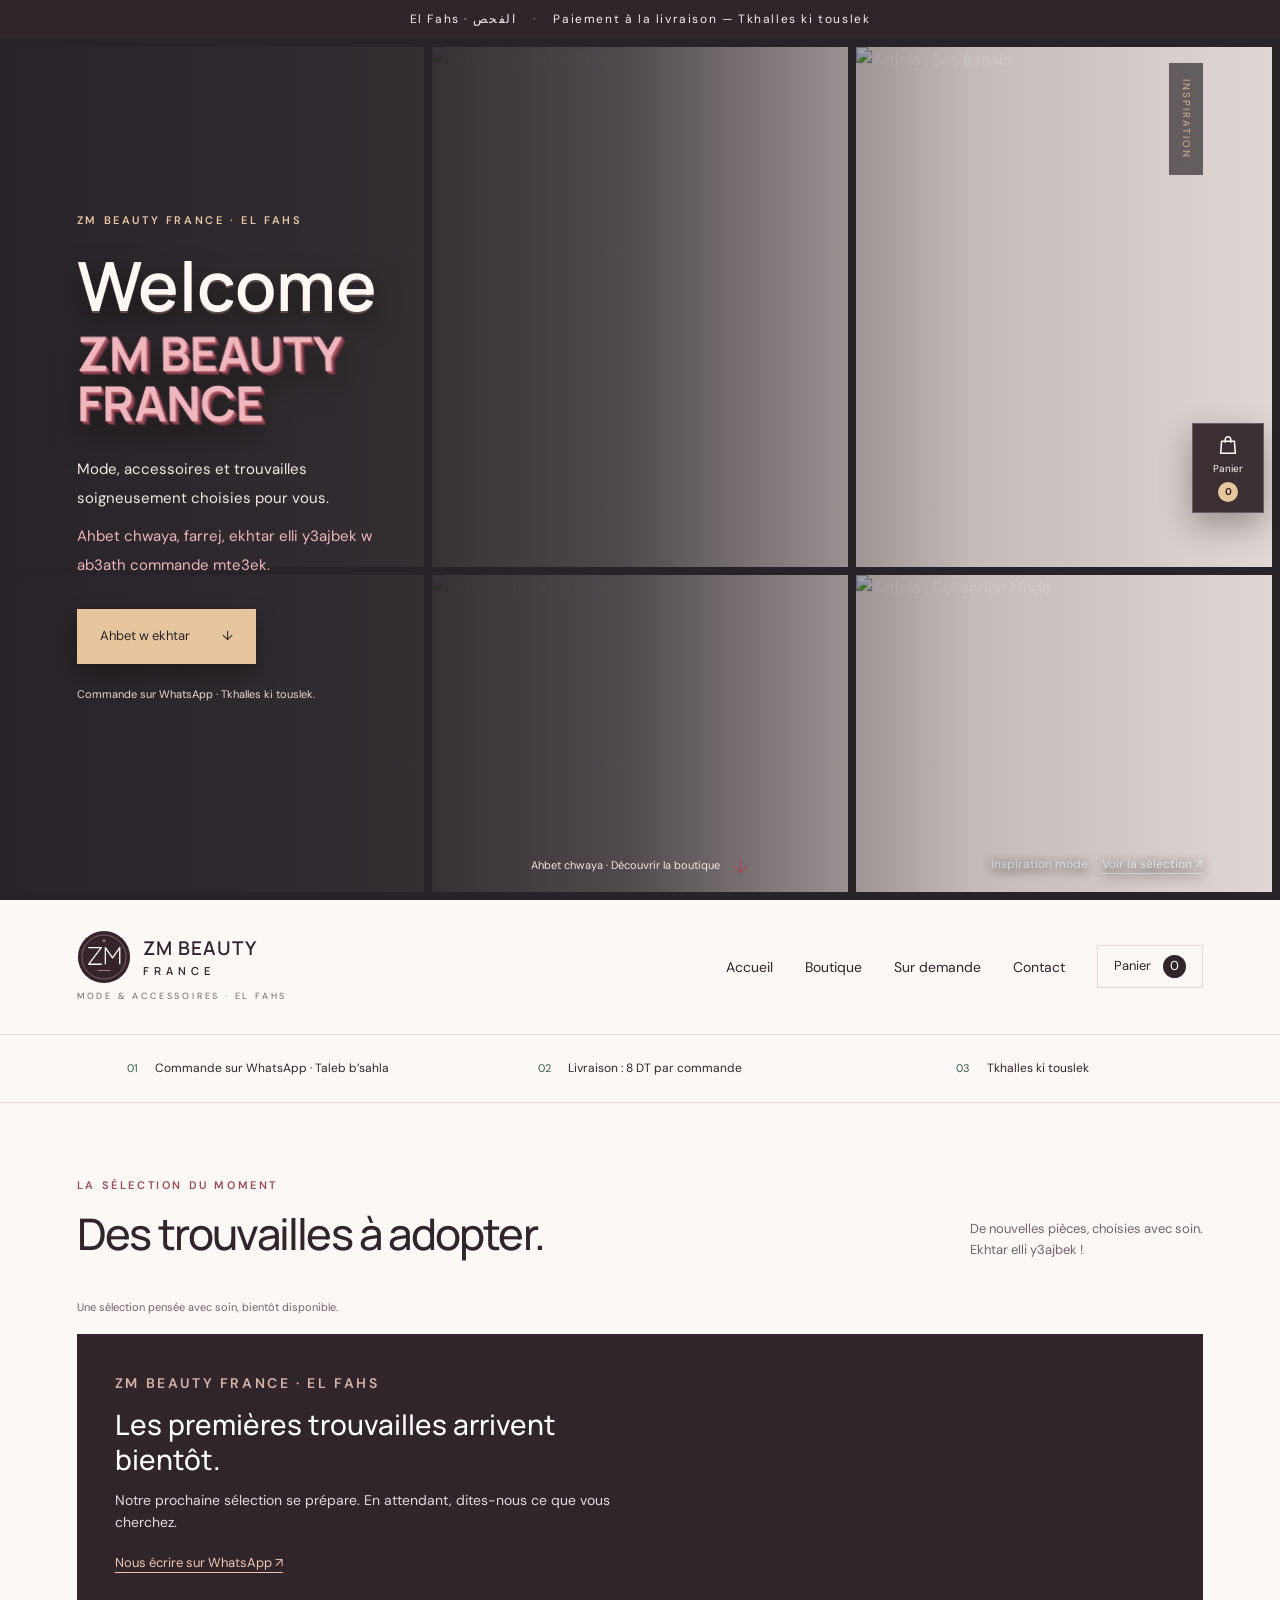
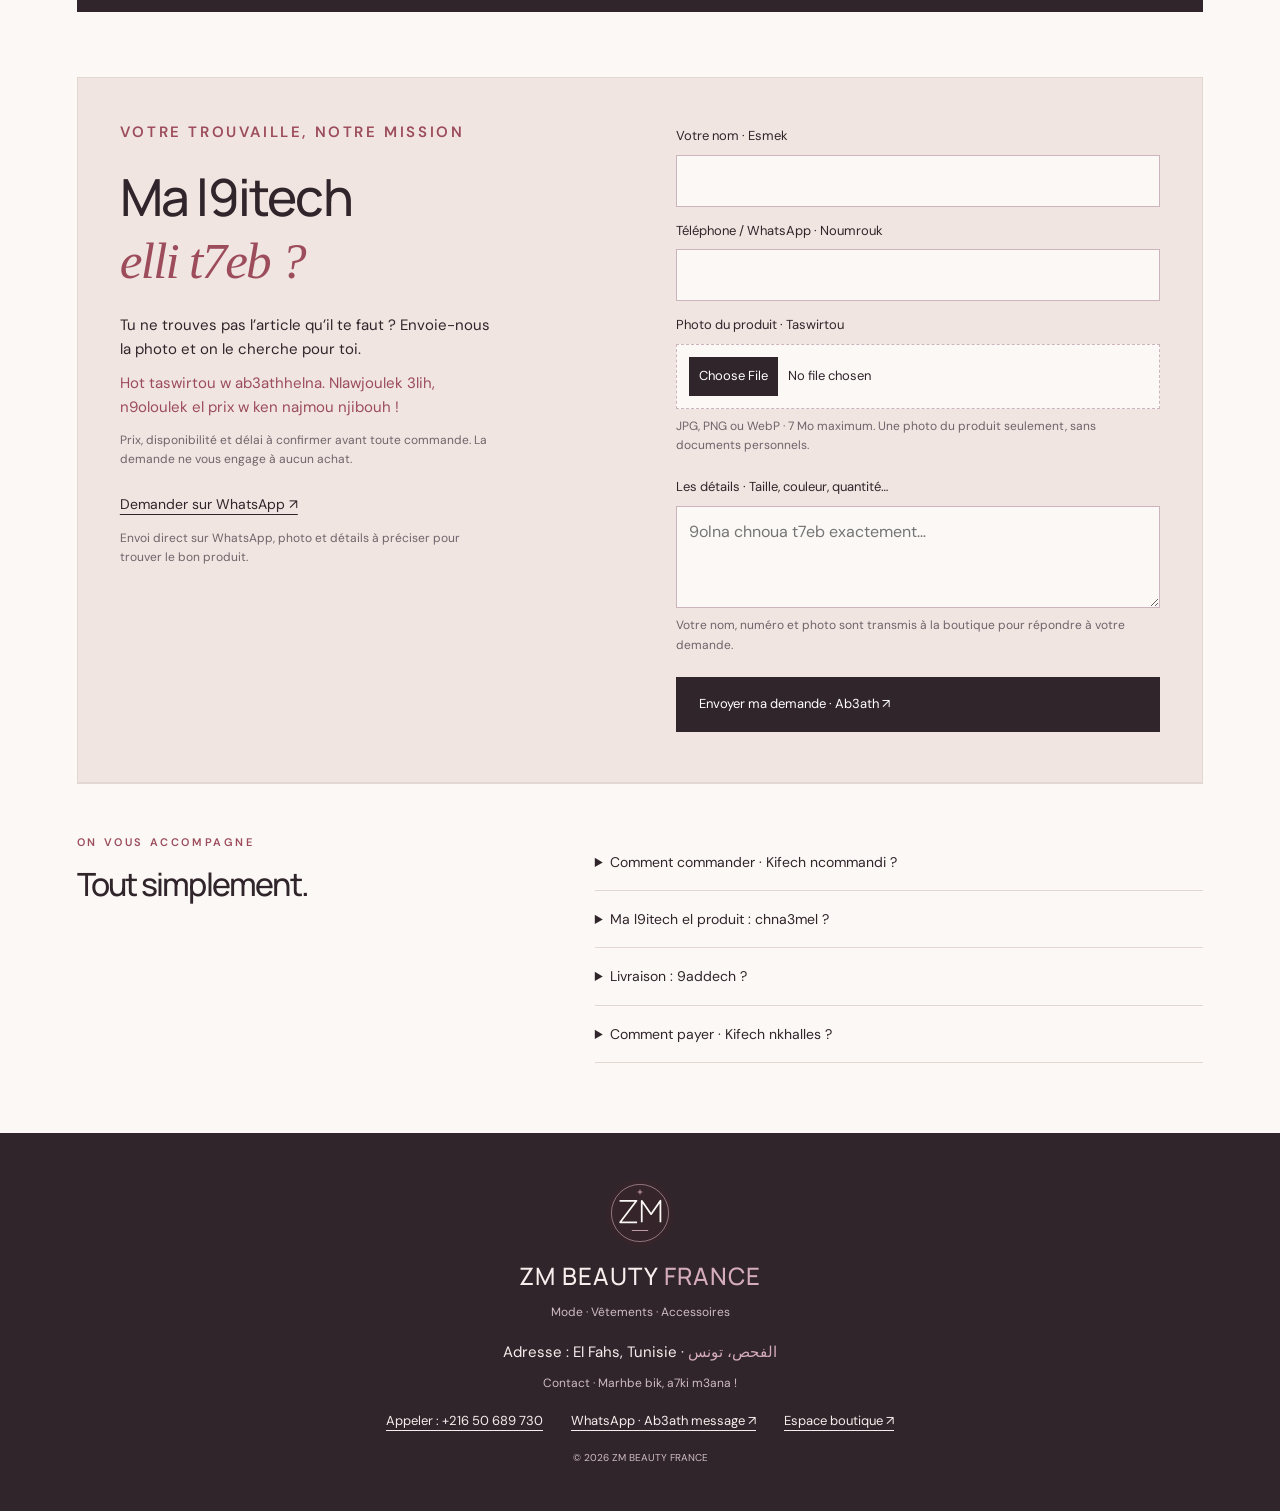
==== index.html @ 92dcee41 "Rename INDEX.HTML to index.html" ====
<!DOCTYPE html>
<html lang="fr">
<head>
    <meta charset="UTF-8">
    <meta name="viewport" content="width=device-width, initial-scale=1.0">
    <title>ZM BEAUTY FRANCE</title>
    <meta name="description" content="ZM BEAUTY FRANCE à El Fahs : une sélection de trouvailles mode et accessoires, commandes sur WhatsApp et paiement à la livraison.">
    <link rel="icon" href="logo.svg" type="image/svg+xml">
    <link rel="stylesheet" href="style.css">
</head>
<body>
    <a class="skip-link" href="#produits">Aller à la boutique</a>
    <div class="announcement">El Fahs · الفحص <span>·</span> Paiement à la livraison — Tkhalles ki touslek</div>

    <section class="hero" id="accueil">
        <div>
            <p class="eyebrow">ZM BEAUTY FRANCE · EL FAHS</p>
            <h1 class="welcome-title"><span class="welcome-greeting">Welcome</span><span class="welcome-brand">ZM BEAUTY<br>FRANCE</span></h1>
            <p class="description">
                Mode, accessoires et trouvailles soigneusement choisies pour vous.
                <span class="darja-line">Ahbet chwaya, farrej, ekhtar elli y3ajbek w ab3ath commande mte3ek.</span>
            </p>
            <a href="#produits" class="shop-button">Ahbet w ekhtar <span aria-hidden="true">↓</span></a>
            <p class="hero-note">Commande sur WhatsApp · Tkhalles ki touslek.</p>
        </div>
        <div class="hero-visual">
            <div class="hero-film" id="heroFilm" role="img" aria-label="Montage animé d’inspiration ZM BEAUTY FRANCE"></div>
            <div class="image-caption"><span id="hero-image-caption">Inspiration mode.</span><a href="#produits">Voir la sélection ↗</a></div>
            <span class="visual-label" id="hero-film-label" aria-hidden="true">INSPIRATION</span>
        </div>
        <a class="scroll-cue" href="#site-menu"><span>Ahbet chwaya · Découvrir la boutique</span><span aria-hidden="true">↓</span></a>
    </section>

    <header class="header scroll-reveal" id="site-menu">
        <a href="#accueil" class="logo" aria-label="ZM BEAUTY FRANCE — accueil"><img src="logo.svg" alt="" width="54" height="54"><span class="brand-name">ZM BEAUTY <span class="brand-country">FRANCE</span></span></a>
        <p class="subtitle">MODE & ACCESSOIRES · EL FAHS</p>

        <nav aria-label="Navigation principale">
            <a href="#accueil">Accueil</a>
            <a href="#produits">Boutique</a>
            <a href="#sur-demande">Sur demande</a>
            <a href="#contact">Contact</a>
            <button id="cart-button" type="button">Panier <span id="cart-count">0</span></button>
        </nav>
    </header>

    <div class="service-strip scroll-reveal" aria-label="Informations de commande">
        <p><span>01</span> Commande sur WhatsApp · Taleb b’sahla</p>
        <p><span>02</span> Livraison : 8 DT par commande</p>
        <p><span>03</span> Tkhalles ki touslek</p>
    </div>

    <main id="produits">
        <div class="section-heading scroll-reveal">
            <div><p class="eyebrow">LA SÉLECTION DU MOMENT</p><h2>Des trouvailles à adopter.</h2></div>
            <p>De nouvelles pièces, choisies avec soin.<br>Ekhtar elli y3ajbek !</p>
        </div>

        <div class="catalog-toolbar scroll-reveal"><div class="search-box">
            <label for="search" class="sr-only">Rechercher un produit</label>
            <input id="search" type="search"
                   placeholder="Rechercher · Chnoua tlawej ?">
        </div><div class="sort-box"><label for="sort">Trier par</label><select id="sort"><option value="selection">Notre sélection</option><option value="price-asc">Prix croissant</option><option value="price-desc">Prix décroissant</option><option value="name">Nom du produit</option></select></div></div>

        <div class="filters scroll-reveal">
            <button class="filter active" data-category="Tous" aria-pressed="true">Tout</button>
        </div>
        <p id="product-count" class="product-count scroll-reveal" aria-live="polite"></p>

        <div id="product-list" class="products scroll-reveal"></div>
        <noscript><p>Activez JavaScript pour afficher les produits et préparer votre commande. Vous pouvez aussi nous contacter sur WhatsApp au +216 50 689 730.</p></noscript>

        <section class="custom-request scroll-reveal" id="sur-demande" aria-labelledby="request-title">
            <div class="request-intro">
                <p class="eyebrow">VOTRE TROUVAILLE, NOTRE MISSION</p>
                <h2 id="request-title">Ma l9itech<br><span>elli t7eb ?</span></h2>
                <p>Tu ne trouves pas l’article qu’il te faut ? Envoie-nous la photo et on le cherche pour toi.</p>
                <p class="darja-line">Hot taswirtou w ab3athhelna. Nlawjoulek 3lih, n9oloulek el prix w ken najmou njibouh !</p>
                <p class="request-note">Prix, disponibilité et délai à confirmer avant toute commande. La demande ne vous engage à aucun achat.</p>
                <a href="https://wa.me/21650689730?text=Aslema%20ZM%20BEAUTY%20FRANCE%2C%20nheb%20n7ajbek%20%C3%A9l%C3%A0%20mta3%20article%20moujoud%20m%C3%A9ch%20l9it%20fi%20site.%20H%C3%A9na%20el%20taswira%20w%20les%20d%C3%A9tails%20mta3ha." target="_blank" rel="noopener noreferrer">Demander sur WhatsApp ↗</a>
                <p class="request-note">Envoi direct sur WhatsApp, photo et détails à préciser pour trouver le bon produit.</p>
            </div>
            <form id="request-form" name="demande-produit" method="POST" action="/merci" enctype="multipart/form-data" data-netlify="true" netlify-honeypot="bot-field">
                <input type="hidden" name="form-name" value="demande-produit">
                <p hidden><label>Ne pas remplir <input name="bot-field" tabindex="-1" autocomplete="off"></label></p>
                <label for="request-name">Votre nom · Esmek</label>
                <input id="request-name" name="customer-name" autocomplete="name" maxlength="100" required>
                <label for="request-phone">Téléphone / WhatsApp · Noumrouk</label>
                <input id="request-phone" name="phone" type="tel" autocomplete="tel" maxlength="30" required>
                <label for="request-photo" class="photo-label">Photo du produit · Taswirtou</label>
                <input id="request-photo" name="product-photo" type="file" accept="image/jpeg,image/png,image/webp" aria-describedby="photo-help photo-status" required>
                <p id="photo-help" class="request-note">JPG, PNG ou WebP · 7 Mo maximum. Une photo du produit seulement, sans documents personnels.</p>
                <img id="photo-preview" class="photo-preview" alt="Aperçu de la photo du produit choisi" hidden>
                <p id="photo-status" class="request-note" role="status"></p>
                <label for="request-details">Les détails · Taille, couleur, quantité…</label>
                <textarea id="request-details" name="details" rows="3" maxlength="1000" placeholder="9olna chnoua t7eb exactement…"></textarea>
                <p class="request-note">Votre nom, numéro et photo sont transmis à la boutique pour répondre à votre demande.</p>
                <button id="request-submit" type="submit" class="shop-button">Envoyer ma demande · Ab3ath ↗</button>
                <p id="request-status" role="status" aria-live="polite"></p>
                <noscript><p class="request-note">Sans JavaScript, choisissez une image de moins de 7 Mo. Vous arrivez sur la page de confirmation après l’envoi.</p></noscript>
            </form>
        </section>

        <div class="checkout-layout scroll-reveal" hidden>
        <section class="cart-section" id="panier">
            <p class="eyebrow">VOTRE SÉLECTION</p>
            <h2>Le panier.</h2>
            <div id="cart-items"></div>
            <div class="totals"><p>Sous-total <span id="cart-subtotal">0,00 DT</span></p><p>Livraison <span id="cart-shipping">0,00 DT</span></p><h3>Total à payer <span id="cart-total">0,00 DT</span></h3></div>
            <button id="checkout-button" class="shop-button">
                Préparer ma commande · Ncommandi ↗
            </button>
            <p class="delivery-note">Paiement à la livraison · Commande confirmée avec la boutique sur WhatsApp.</p>
        </section>

        <section class="order-section" id="commande" hidden>
            <h2>Finaliser votre commande</h2>
            <form id="order-form">
                <label>Nom complet
                    <input name="name" autocomplete="name" maxlength="100" required>
                </label>

                <label>Téléphone
                    <input name="phone" type="tel" autocomplete="tel" maxlength="30" required>
                </label>

                <label>Adresse de livraison
                    <textarea name="address" autocomplete="street-address" maxlength="500" rows="3" required></textarea>
                </label>

                <label>Ville et code postal
                    <input name="city" autocomplete="address-level2" maxlength="100" required>
                </label>

                <button type="submit" class="shop-button">
                    Continuer sur WhatsApp ↗
                </button>
            </form>
            <p class="delivery-note">Vos coordonnées servent à préparer le message. Envoyez-le dans WhatsApp pour transmettre votre demande et confirmer la disponibilité.</p>
            <p id="order-message" role="status"></p>
        </section>
        </div>
        <section class="faq scroll-reveal" aria-labelledby="faq-title"><div><p class="eyebrow">ON VOUS ACCOMPAGNE</p><h2 id="faq-title">Tout simplement.</h2></div><div class="faq-list"><details><summary>Comment commander · Kifech ncommandi ?</summary><p>Ajoutez vos articles au panier, renseignez vos coordonnées puis continuez sur WhatsApp. Ab3ath el message bech n2akdoulek el disponibilité w el commande.</p></details><details><summary>Ma l9itech el produit : chna3mel ?</summary><p>Dans « Sur demande », envoyez une photo et votre numéro. Nlawjoulek 3lih w nraj3oulek bel prix w el disponibilité. Aucun achat n’est confirmé sans votre accord.</p></details><details><summary>Livraison : 9addech ?</summary><p>La livraison coûte 8 DT par commande. Ce montant apparaît dans votre panier avant de continuer sur WhatsApp. Les modalités et délais sont à confirmer avec la boutique.</p></details><details><summary>Comment payer · Kifech nkhalles ?</summary><p>Tkhalles ki touslek el commande : paiement à la livraison. Tous les prix sont en dinars tunisiens (DT).</p></details></div></section>
    </main>

    <footer id="contact" class="scroll-reveal">
        <div class="footer-brand"><img src="logo.svg" alt="" width="70" height="70"><h2>ZM BEAUTY <span>FRANCE</span></h2></div>
        <p>Mode · Vêtements · Accessoires</p>
        <address>Adresse : El Fahs, Tunisie · <span lang="ar-TN" dir="rtl">الفحص، تونس</span></address>
        <p>Contact · Marhbe bik, a7ki m3ana !</p>
        <div class="contact-links"><a href="tel:+21650689730">Appeler : +216 50 689 730</a><a href="https://wa.me/21650689730" target="_blank" rel="noopener noreferrer">WhatsApp · Ab3ath message ↗</a><a href="admin.html">Espace boutique ↗</a></div>
        <small>© 2026 ZM BEAUTY FRANCE</small>
    </footer>
    <button id="floatingCartButton" class="floating-cart" type="button" aria-label="Afficher le panier" title="Afficher le panier">
        <svg aria-hidden="true" viewBox="0 0 24 24" fill="none" stroke="currentColor" stroke-width="1.7" stroke-linecap="round" stroke-linejoin="round">
            <path d="M5 8h14l1 13H4L5 8Z"></path>
            <path d="M9 9V6a3 3 0 0 1 6 0v3"></path>
        </svg>
        <span class="floating-cart-label">Panier</span>
        <span id="floatingCartCount" class="floating-cart-count" aria-live="polite">0</span>
    </button>
    <div id="cart-feedback" class="toast" role="status" aria-live="polite" hidden></div>

    <script src="script.js"></script>
    <script type="module" src="boutique-scene.js"></script>
</body>
</html>
---- style.css ----
@import url('https://fonts.googleapis.com/css2?family=DM+Sans:wght@400;500;600;700&family=Manrope:wght@400;500;600;700&display=swap');

:root {
    --paper: #fbf8f5;
    --ink: #35252b;
    --muted: #77636b;
    --accent: #92526b;
    --rose: #f0e1e4;
    --line: #e5d8d8;
}

* { box-sizing: border-box; margin: 0; padding: 0; }
html { scroll-behavior: smooth; scroll-padding-top: 25px; }
body { font-family: 'DM Sans', sans-serif; background: var(--paper); color: var(--ink); line-height: 1.6; }
button, input, select, textarea { font: inherit; }
button, a, input, select, textarea { -webkit-tap-highlight-color: transparent; }
button, select { cursor: pointer; }
a { color: inherit; text-underline-offset: 5px; }
button { color: inherit; }
img { display: block; max-width: 100%; }
h1, h2, h3, .logo { font-family: 'Manrope', sans-serif; font-weight: 500; }
h2 { font-size: clamp(28px, 3.4vw, 44px); letter-spacing: -1.8px; line-height: 1.2; }
:focus-visible { outline: 3px solid var(--accent); outline-offset: 5px; }
[hidden] { display: none !important; }
.sr-only { position: absolute; width: 1px; height: 1px; padding: 0; margin: -1px; overflow: hidden; clip-path: inset(50%); white-space: nowrap; }
.skip-link { position: fixed; left: 20px; top: -100px; z-index: 30; padding: 12px 20px; background: var(--ink); color: white; }
.skip-link:focus { top: 12px; }
.announcement { background: var(--ink); color: #f8eded; text-align: center; font-size: 12px; padding: 10px 16px; letter-spacing: 1.6px; }
.announcement span { margin: 0 12px; color: #cba5b4; }
.header { max-width: 1440px; margin: auto; padding: 30px 6%; display: grid; grid-template-columns: auto 1fr; align-items: center; column-gap: 35px; }
.logo { font-size: 28px; text-decoration: none; letter-spacing: -1px; line-height: 1.2; }
.logo span { font-size: 18px; letter-spacing: 2px; }
.logo { display: inline-flex; align-items: center; gap: 12px; }
.logo .brand-name { font-size: 19px; font-weight: 600; letter-spacing: 1px; }
.logo .brand-country { display: block; font-size: 11px; letter-spacing: 5px; margin-top: 5px; }
.darja-line { display: block; margin-top: 10px; color: var(--accent); }
.subtitle { grid-row: 2; font-size: 9px; letter-spacing: 2.8px; margin-top: 5px; color: var(--muted); }
nav { grid-column: 2; grid-row: 1 / 3; display: flex; justify-content: flex-end; gap: 32px; align-items: center; }
nav a { text-decoration: none; font-size: 14px; }
nav a:hover { color: var(--accent); }
#cart-button { background: transparent; border: 1px solid var(--line); padding: 9px 16px; font-size: 13px; display: flex; align-items: center; gap: 12px; }
#cart-count { background: var(--ink); color: white; border-radius: 50%; min-width: 23px; height: 23px; padding: 1px 5px; }
.hero { position: relative; display: grid; grid-template-columns: 1.05fr 1fr; max-width: 1440px; min-height: calc(100svh - 39px); margin: auto; padding: 14px 6% 72px; align-items: center; gap: 5%; }
.hero > div:first-child { padding: 30px 0; animation: arrive 700ms ease both; }
.eyebrow { color: var(--accent); font-size: 11px; font-weight: 600; letter-spacing: 2.6px; margin-bottom: 22px; }
.hero h1 { font-size: clamp(42px, 5.8vw, 82px); letter-spacing: -4px; line-height: 1.08; margin-bottom: 26px; }
.hero h1 span { font-family: Georgia, serif; font-weight: 400; font-style: italic; color: var(--accent); }
.description { max-width: 330px; margin-bottom: 30px; color: var(--muted); font-size: 15px; line-height: 1.9; }
.shop-button { display: inline-flex; align-items: center; justify-content: space-between; gap: 32px; background: var(--ink); color: white; padding: 16px 22px; border: 1px solid var(--ink); text-decoration: none; font-size: 13px; transition: background 180ms, transform 180ms; }
.shop-button:hover:not(:disabled) { background: var(--accent); border-color: var(--accent); transform: translateY(-2px); }
.shop-button:disabled { opacity: .45; cursor: not-allowed; }
.hero-note { margin-top: 22px; color: var(--muted); font-size: 11px; }
.scroll-cue { position: absolute; bottom: 18px; left: 50%; display: flex; align-items: center; gap: 12px; color: var(--muted); font-size: 11px; text-decoration: none; transform: translateX(-50%); animation: cue-bounce 1.8s ease-in-out infinite; white-space: nowrap; }
.scroll-cue span:last-child { color: var(--accent); font-size: 20px; }
.hero-visual { position: relative; height: clamp(340px, 40vw, 550px); overflow: hidden; background: var(--rose); animation: arrive 850ms 100ms ease both; }
.hero-film { position: absolute; inset: 0; display: grid; grid-template-columns: repeat(3, minmax(0, 1fr)); gap: 8px; padding: 8px; }
.hero-film-column { min-width: 0; height: 100%; overflow: hidden; }
.hero-film-track { display: flex; flex-direction: column; gap: 8px; animation: film-scroll 26s linear infinite; }
.hero-film-column:nth-child(2) .hero-film-track { animation-duration: 32s; animation-direction: reverse; }
.hero-film-column:nth-child(3) .hero-film-track { animation-duration: 22s; }
.hero-film img { display: block; flex: 0 0 auto; width: 100%; aspect-ratio: 4 / 5; object-fit: cover; background: var(--rose); }
.image-caption { position: absolute; z-index: 2; inset: auto 0 0; padding: 35px 24px 20px; display: flex; align-items: center; justify-content: space-between; gap: 12px; color: white; background: linear-gradient(transparent, rgba(53, 37, 43, .8)); font-size: 12px; }
.visual-label { position: absolute; z-index: 2; top: 24px; right: -16px; writing-mode: vertical-rl; background: var(--paper); padding: 16px 9px; font-size: 10px; letter-spacing: 2px; }
.service-strip { border-block: 1px solid var(--line); display: grid; grid-template-columns: repeat(3, 1fr); padding: 24px 6%; gap: 20px; font-size: 12px; }
.service-strip p { text-align: center; }
.service-strip span { color: var(--accent); margin-right: 14px; font-size: 11px; }
main { max-width: 1440px; margin: auto; padding: 74px 6% 0; }
.section-heading { display: flex; justify-content: space-between; align-items: flex-end; gap: 25px; margin-bottom: 38px; }
.section-heading .eyebrow { margin-bottom: 14px; }
.section-heading > p { font-size: 13px; color: var(--muted); }
.catalog-toolbar { display: flex; justify-content: space-between; gap: 20px; align-items: center; }
.search-box { width: min(100%, 360px); }
.search-box input { width: 100%; padding: 13px 15px; border: 1px solid var(--line); background: transparent; font-size: 13px; color: var(--ink); border-radius: 0; }
.sort-box { display: flex; gap: 12px; align-items: center; font-size: 12px; color: var(--muted); }
.sort-box select { background: transparent; color: var(--ink); padding: 12px 25px 12px 10px; border: 1px solid var(--line); max-width: 100%; }
.filters { display: flex; gap: 8px; margin-top: 25px; flex-wrap: wrap; }
.filter { padding: 9px 20px; border: 1px solid var(--line); background: transparent; font-size: 12px; border-radius: 25px; transition: background 180ms; }
.filter.active { background: var(--ink); border-color: var(--ink); color: white; }
.filter:hover:not(.active) { background: var(--rose); }
.product-count { font-size: 11px; color: var(--muted); margin: 18px 0; }
.products { display: grid; grid-template-columns: repeat(3, minmax(0, 1fr)); gap: 34px 24px; }
.product-card { min-width: 0; }
.product-image { width: 100%; height: auto; aspect-ratio: 6 / 7; object-fit: cover; background: var(--rose); transition: filter 220ms; }
.product-card:hover .product-image { filter: brightness(.96); }
.product-info { display: grid; grid-template-columns: 1fr auto; padding-top: 18px; }
.category { grid-column: 1 / -1; font-size: 10px; color: var(--muted); text-transform: uppercase; letter-spacing: 1.7px; margin-bottom: 4px; }
.product-card h3 { font-size: 16px; line-height: 1.5; }
.price { color: var(--accent); font-size: 14px; align-self: center; font-weight: 600; }
.product-card button { grid-column: 1 / -1; display: flex; align-items: center; justify-content: space-between; width: 100%; padding: 12px 0; margin-top: 12px; border: none; border-top: 1px solid var(--line); border-bottom: 1px solid var(--line); background: transparent; font-size: 12px; }
.product-card button span { font-size: 20px; line-height: 1; }
.product-card button:hover { color: var(--accent); background: var(--rose); }
.empty-state { grid-column: 1 / -1; text-align: center; padding: 65px 20px; background: var(--rose); }
.empty-state p { font-size: 14px; margin: 12px 0 20px; }
.empty-state button { border: 1px solid var(--ink); background: transparent; padding: 10px 18px; }
.checkout-layout { margin: 80px 0; display: grid; grid-template-columns: repeat(auto-fit, minmax(min(100%, 380px), 1fr)); gap: 28px; align-items: start; }
.cart-section, .order-section { padding: 30px; background: #f2e8e8; min-width: 0; }
.cart-section h2, .order-section h2 { font-size: 30px; margin-bottom: 24px; letter-spacing: -1px; }
.cart-section .eyebrow { margin-bottom: 10px; }
.cart-row { display: flex; justify-content: space-between; align-items: center; gap: 16px; padding: 20px 0; border-bottom: 1px solid #d9c6cc; }
.cart-product { display: flex; align-items: center; gap: 12px; min-width: 0; }
.cart-product img { width: 56px; height: 68px; object-fit: cover; }
.cart-product strong { font-size: 14px; display: block; }
.cart-product span { font-size: 11px; color: var(--muted); display: block; }
.cart-actions { display: grid; gap: 6px; text-align: right; font-size: 12px; flex-shrink: 0; }
.quantity-control { display: flex; align-items: center; border: 1px solid #d9c6cc; }
.quantity-control button { min-width: 34px; min-height: 34px; border: none; background: transparent; font-size: 18px; }
.quantity-control span { min-width: 24px; text-align: center; }
.remove-button { border: none; background: transparent; text-decoration: underline; font-size: 11px; color: var(--muted); }
.totals { margin: 24px 0; }
.totals p, .totals h3 { display: flex; justify-content: space-between; gap: 12px; }
.totals p { margin-bottom: 8px; font-size: 13px; color: var(--muted); }
.totals h3 { font-size: 19px; border-top: 1px solid #d9c6cc; margin-top: 16px; padding-top: 16px; }
.cart-section .shop-button { width: 100%; }
.delivery-note { margin-top: 16px; font-size: 12px; color: var(--muted); }
.empty-cart { padding: 20px 0; font-size: 14px; }
.empty-cart a { display: inline-block; margin-top: 10px; color: var(--accent); font-size: 13px; }
.order-section { background: white; border: 1px solid var(--line); }
.order-section form { display: grid; gap: 16px; }
.order-section label { display: grid; gap: 6px; font-size: 11px; }
.order-section input, .order-section textarea { width: 100%; min-width: 0; padding: 12px; border: 1px solid var(--line); background: var(--paper); color: var(--ink); border-radius: 0; }
.order-section textarea { resize: vertical; }
#order-message { margin-top: 15px; font-size: 13px; overflow-wrap: anywhere; }
#order-message a { display: block; margin-top: 8px; color: var(--accent); }
.faq { display: grid; grid-template-columns: 1fr 1.3fr; gap: 50px; border-top: 1px solid var(--line); padding: 50px 0 70px; }
.faq .eyebrow { margin-bottom: 14px; }
.faq h2 { font-size: 32px; }
.faq-list details { border-bottom: 1px solid var(--line); }
.faq-list summary { cursor: pointer; font-size: 14px; padding: 17px 0; }
.faq-list p { padding: 0 0 20px; font-size: 13px; color: var(--muted); }
.custom-request { display: grid; grid-template-columns: 1fr 1fr; gap: 7%; margin-top: 65px; padding: 42px; background: var(--rose); border: 1px solid var(--line); }
.request-intro h2 { font-size: clamp(34px, 4vw, 55px); margin-bottom: 22px; }
.request-intro h2 span { font-family: Georgia, serif; font-style: italic; color: var(--accent); }
.request-intro > p { font-size: 15px; max-width: 370px; }
.request-intro > a { display: inline-block; margin-top: 24px; font-size: 14px; }
.custom-request .request-note { font-size: 12px; color: var(--muted); margin-top: 12px; }
#request-form { display: grid; gap: 8px; align-content: start; }
#request-form label { font-size: 13px; margin-top: 6px; }
#request-form input, #request-form textarea { width: 100%; min-width: 0; padding: 12px; border: 1px solid #cbb4bd; background: var(--paper); color: var(--ink); }
#request-form textarea { resize: vertical; }
#request-form input[type="file"] { border-style: dashed; font-size: 13px; }
#request-form input::file-selector-button { background: var(--ink); color: white; border: 0; padding: 9px 10px; margin-right: 10px; cursor: pointer; font: inherit; }
#request-form .request-note { margin-top: 0; }
#request-form .shop-button { margin-top: 14px; }
.photo-preview { width: 100%; height: 190px; object-fit: contain; background: var(--paper); }
#request-status { font-size: 14px; overflow-wrap: anywhere; }
.footer-brand { display: flex; flex-direction: column; align-items: center; gap: 14px; }
footer address { font-size: 15px; font-style: normal; margin: 18px 0 10px; }
.contact-links { display: flex; justify-content: center; flex-wrap: wrap; gap: 0 28px; }
.thank-you { max-width: 650px; min-height: 100svh; display: flex; flex-direction: column; justify-content: center; align-items: flex-start; gap: 24px; padding: 60px 6%; }
.thank-you h1 { font-size: clamp(34px, 6vw, 58px); line-height: 1.15; }
footer { background: var(--ink); color: #f8eded; padding: 45px 6%; text-align: center; }
footer h2 { font-size: 24px; letter-spacing: 1px; margin-bottom: 12px; }
footer span { color: #d5acbb; }
footer p { font-size: 12px; color: #cfbbc3; }
footer a { display: inline-block; margin: 18px 0; font-size: 13px; }
footer small { display: block; font-size: 10px; color: #cfbbc3; }
.toast { position: fixed; right: 24px; bottom: 24px; z-index: 20; padding: 16px 22px; max-width: calc(100vw - 48px); background: var(--ink); color: white; border: 1px solid #d5acbb; font-size: 13px; box-shadow: 0 8px 28px #35252b20; animation: arrive 200ms ease both; }

@keyframes arrive { from { opacity: 0; transform: translateY(18px); } to { opacity: 1; transform: translateY(0); } }

@media (min-width: 1450px) { .service-strip { padding-inline: calc((100% - 1268px) / 2); } }
@media (max-width: 850px) {
    .header { padding: 22px 5%; }
    nav { gap: 20px; }
    .hero { padding-inline: 5%; gap: 6%; }
    .hero h1 { letter-spacing: -2.5px; }
    .image-caption { flex-direction: column; align-items: flex-start; }
    .service-strip { gap: 12px; padding-inline: 4%; }
    .service-strip span { display: block; margin-right: 0; }
    main { padding-inline: 5%; }
    .products { grid-template-columns: repeat(2, minmax(0, 1fr)); }
    .section-heading > p { max-width: 200px; }
    .faq { gap: 30px; }
}
@media (max-width: 600px) {
    .announcement { font-size: 10px; letter-spacing: .7px; }
    .header { grid-template-columns: 1fr; gap: 4px; }
    .logo, .subtitle { text-align: center; }
    .logo { justify-content: center; }
    nav { grid-row: 3; grid-column: 1; justify-content: center; flex-wrap: wrap; gap: 16px; margin-top: 18px; }
    nav a { font-size: 12px; }
    #cart-button { padding: 7px 10px; font-size: 12px; }
    .hero { grid-template-columns: 1fr; gap: 18px; min-height: calc(100svh - 36px); padding-top: 0; padding-bottom: 64px; }
    .hero > div:first-child { padding: 24px 0 12px; }
    .hero h1 { font-size: 52px; }
    .hero .eyebrow { font-size: 10px; margin-bottom: 20px; }
    .description { max-width: 100%; margin-bottom: 20px; }
        .hero-visual { grid-row: 1; height: 340px; }
        .hero > div:first-child { grid-row: 2; }
        .hero-film { gap: 5px; padding: 5px; }
        .hero-film-track { gap: 5px; }
    .image-caption { flex-direction: row; }
    .visual-label { right: -8px; }
    .service-strip { font-size: 10px; padding-block: 16px; }
    .service-strip p { line-height: 1.5; }
    main { padding-top: 44px; }
    .section-heading { display: block; margin-bottom: 26px; }
    .section-heading > p { max-width: none; margin-top: 14px; }
    .catalog-toolbar { flex-direction: column; align-items: stretch; gap: 12px; }
    .search-box { width: 100%; }
    .sort-box { justify-content: space-between; }
    .sort-box select { font-size: 12px; }
    .products { gap: 24px 14px; }
    .product-info { grid-template-columns: 1fr; padding-top: 12px; }
    .product-card h3 { font-size: 14px; }
    .price { margin-top: 5px; font-size: 13px; }
    .product-card button { font-size: 11px; gap: 4px; }
    .category { font-size: 9px; letter-spacing: 1px; }
    .checkout-layout { margin: 45px 0; }
    .custom-request { grid-template-columns: 1fr; padding: 25px 18px; gap: 28px; margin-top: 40px; }
    .cart-section, .order-section { padding: 22px 18px; }
    .cart-row { gap: 8px; }
    .cart-product { gap: 8px; }
    .cart-product img { width: 42px; height: 56px; }
    .cart-product strong { font-size: 11px; }
    .faq { grid-template-columns: 1fr; gap: 20px; padding: 35px 0 45px; }
}
@media (max-width: 350px) {
    .hero h1 { font-size: 44px; }
    nav { gap: 14px; }
    .products { grid-template-columns: 1fr; }
    .cart-row { flex-wrap: wrap; }
}
@media (prefers-reduced-motion: reduce) {
    html { scroll-behavior: auto; }
    *, *::before, *::after { animation: none !important; transition: none !important; }
}

:root {
        --ink: #30252a;
        --muted: #70636a;
        --accent: #9c4c5b;
        --rose: #f0e5e1;
        --leaf: #365c4d;
        --line: #e3d7d2;
}

.hero h1 { letter-spacing: 0; line-height: 1.12; }
.hero-visual { overflow: hidden; }
.hero-film-column:hover .hero-film-track { animation-play-state: paused; }
.visual-label { color: var(--leaf); }
.service-strip span { color: var(--leaf); }
.empty-state {
        grid-column: 1 / -1;
        display: grid;
        gap: 12px;
        min-height: 260px;
        align-content: center;
        padding: 38px;
        background: var(--ink);
        color: white;
        text-align: left;
}
.empty-state .eyebrow { margin: 0; color: #d7b3a5; }
.empty-state h3 { max-width: 520px; font-size: 28px; line-height: 1.25; }
.empty-state p:not(.eyebrow) { max-width: 520px; margin: 0; color: #e6dadd; font-size: 14px; }
.empty-state a { width: fit-content; margin-top: 8px; color: #f2c4ae; font-size: 13px; }
.catalog-status { grid-column: 1 / -1; color: var(--leaf); font-size: 11px; }
.catalog-status.unavailable { color: #9c4c5b; }
.product-card button:disabled { color: var(--muted); cursor: not-allowed; opacity: .7; }
.product-card button:disabled:hover { background: transparent; }

.admin-page { min-height: 100vh; background: #f8f5f1; }
.admin-topbar {
        display: flex;
        align-items: center;
        justify-content: space-between;
        max-width: 1440px;
        margin: auto;
        padding: 22px 6%;
        border-bottom: 1px solid var(--line);
}
.admin-brand { display: inline-flex; align-items: center; gap: 12px; text-decoration: none; font-family: 'Manrope', sans-serif; font-size: 15px; font-weight: 700; }
.admin-brand img { width: 42px; height: 42px; }
.admin-brand small { display: block; margin-top: 3px; color: var(--muted); font: 600 9px 'DM Sans', sans-serif; letter-spacing: 1.5px; }
.admin-back { color: var(--muted); font-size: 13px; }
.admin-shell { max-width: 1200px; margin: auto; padding: 56px 6% 100px; }
.admin-intro { margin-bottom: 42px; }
.admin-intro .eyebrow { margin-bottom: 15px; }
.admin-intro h1 { margin-bottom: 18px; font-size: 58px; line-height: 1.08; }
.admin-intro h1 span { color: var(--accent); font-family: Georgia, serif; font-style: italic; font-weight: 400; }
.admin-intro > p:last-child { color: var(--muted); font-size: 15px; }
.admin-login { max-width: 500px; padding: 30px; border: 1px solid var(--line); background: white; }
.admin-login .eyebrow { margin-bottom: 10px; }
.admin-login h2, .admin-inventory-heading h2, .product-form-heading h2 { font-size: 27px; letter-spacing: 0; }
.admin-login form { display: grid; gap: 10px; margin-top: 22px; }
.admin-login label, .product-form label { display: grid; gap: 7px; color: var(--muted); font-size: 12px; }
.admin-login input, .product-form input, .product-form select, .product-form textarea {
        width: 100%;
        min-width: 0;
        padding: 13px 14px;
        border: 1px solid var(--line);
        border-radius: 0;
        background: #fffdfa;
        color: var(--ink);
}
.admin-login .shop-button { justify-content: center; margin-top: 8px; }
#loginFeedback, #productFeedback, #adminNotice { min-height: 20px; color: var(--accent); font-size: 12px; }
.admin-inventory-heading { display: flex; align-items: end; justify-content: space-between; gap: 20px; margin-bottom: 26px; }
.admin-inventory-heading .eyebrow { margin-bottom: 8px; }
.inventory-count, .admin-notice { margin-top: 8px; color: var(--muted); font-size: 12px; }
.product-form { margin-bottom: 28px; padding: 28px; border: 1px solid var(--line); background: white; scroll-margin-top: 20px; }
.product-form-heading { display: flex; align-items: start; justify-content: space-between; gap: 16px; margin-bottom: 22px; }
.product-form-heading .eyebrow { margin-bottom: 8px; }
.icon-close { width: 38px; height: 38px; border: 1px solid var(--line); background: transparent; font-size: 24px; line-height: 1; }
.product-form-grid { display: grid; grid-template-columns: repeat(2, minmax(0, 1fr)); gap: 18px; }
.product-form input[type="file"] { padding: 9px; font-size: 12px; }
.product-image-field { align-self: start; }
.product-preview-wrap { display: flex; align-items: center; gap: 14px; min-height: 92px; color: var(--muted); font-size: 12px; }
.product-image-preview { width: 78px; height: 92px; object-fit: cover; border: 1px solid var(--line); }
.product-description-field { grid-column: 1 / -1; }
.product-form textarea { resize: vertical; }
.product-form-actions { display: flex; flex-wrap: wrap; gap: 10px; margin-top: 22px; }
.admin-secondary-button { padding: 14px 20px; border: 1px solid var(--line); background: transparent; }
.admin-products { display: grid; grid-template-columns: repeat(auto-fit, minmax(230px, 1fr)); gap: 20px; }
.admin-product-card { overflow: hidden; border: 1px solid var(--line); background: white; }
.admin-product-card > img { width: 100%; aspect-ratio: 4 / 5; object-fit: cover; background: var(--rose); }
.admin-product-info { padding: 18px; }
.admin-product-info .category { margin: 0 0 5px; }
.admin-product-info h3 { margin-bottom: 7px; font-size: 18px; }
.admin-product-price { color: var(--accent); font-size: 14px; font-weight: 600; }
.admin-product-status { margin-top: 7px; color: var(--leaf); font-size: 11px; }
.admin-product-status.unavailable { color: var(--accent); }
.admin-product-actions { display: flex; justify-content: flex-end; gap: 8px; margin-top: 16px; }
.admin-product-actions button { padding: 8px 11px; border: 1px solid var(--line); background: transparent; font-size: 11px; }
.admin-product-actions button:last-child { border-color: #ddc2bf; color: #8b3946; }
.inventory-empty { grid-column: 1 / -1; padding: 34px; border: 1px dashed #ccb8b0; background: #f2e9e4; }
.inventory-empty .eyebrow { margin-bottom: 8px; }
.inventory-empty h3 { margin-bottom: 8px; font: 500 22px 'Manrope', sans-serif; }
.inventory-empty p:last-child { color: var(--muted); font-size: 13px; }

@keyframes film-scroll { to { transform: translateY(-50%); } }
@keyframes cue-bounce { 0%, 100% { transform: translate(-50%, 0); } 50% { transform: translate(-50%, 5px); } }

.scroll-reveal[data-reveal-state="waiting"] { opacity: 0; transform: translateY(24px); }
.scroll-reveal[data-reveal-state="visible"] { opacity: 1; transform: translateY(0); transition: opacity 650ms ease, transform 650ms ease; }

@media (max-width: 600px) {
        .empty-state { min-height: 230px; padding: 25px 20px; }
        .empty-state h3 { font-size: 23px; }
        .admin-topbar { padding: 16px 5%; }
        .admin-brand { font-size: 13px; }
        .admin-back { font-size: 11px; }
        .admin-shell { padding: 38px 5% 70px; }
        .admin-intro h1 { font-size: 42px; }
        .admin-login, .product-form { padding: 20px; }
        .admin-inventory-heading { align-items: start; flex-direction: column; }
        .admin-inventory-heading .shop-button { width: 100%; justify-content: center; }
        .product-form-grid { grid-template-columns: 1fr; }
        .product-description-field { grid-column: auto; }
}

@media (prefers-reduced-motion: reduce) {
        .hero-film-track { animation: none; }
    .scroll-cue { animation: none; }
    .scroll-reveal[data-reveal-state="waiting"] { opacity: 1; transform: none; }
}

.hero h1.welcome-title {
    display: flex;
    flex-direction: column;
    gap: 9px;
    font-size: 68px;
    letter-spacing: 0;
    line-height: 1;
}
.hero h1 .welcome-greeting {
    color: var(--ink);
    font-family: 'Manrope', sans-serif;
    font-size: 68px;
    font-style: normal;
    font-weight: 600;
    line-height: 1;
    text-shadow: 0 1px 0 #fff, 0 4px 0 #35252b12, 0 12px 22px #35252b20;
}
.hero h1 .welcome-brand {
    display: block;
    color: var(--accent);
    font-family: 'Manrope', sans-serif;
    font-size: 48px;
    font-style: normal;
    font-weight: 700;
    line-height: 1.05;
    text-shadow: 1px 1px 0 #783948, 2px 2px 0 #783948, 3px 3px 0 #682e3d, 4px 4px 0 #552432, 0 14px 20px #35252b33;
    transform: perspective(700px) rotateX(5deg);
    transform-origin: left center;
}

@media (max-width: 850px) {
    .hero h1 .welcome-greeting { font-size: 58px; }
    .hero h1 .welcome-brand { font-size: 42px; }
}

@media (max-width: 600px) {
    .hero h1 .welcome-greeting { font-size: 48px; }
    .hero h1 .welcome-brand { font-size: 35px; }
}

.hero {
    display: flex;
    align-items: center;
    justify-content: flex-start;
    width: 100%;
    max-width: none;
    min-height: calc(100svh - 39px);
    padding: 64px 6% 88px;
    overflow: hidden;
    isolation: isolate;
    background: #282328;
    color: #f8f3ef;
}
.hero > div:first-child {
    position: relative;
    z-index: 3;
    width: min(52%, 620px);
    max-width: 620px;
    padding: 26px 0;
}
.hero-visual {
    position: absolute;
    z-index: 0;
    inset: 0;
    width: 100%;
    height: 100%;
    background: #282328;
    animation: none;
}
.hero-film { background: #282328; }
.hero-film--3d .hero-film-column { opacity: 0; }
.hero-film--3d .hero-film-track { animation-play-state: paused; }
.hero-film canvas { position: absolute; z-index: 1; inset: 0; display: block; width: 100%; height: 100%; }
.hero .eyebrow { color: #e7c7a6; }
.hero .description { color: #f1e9e5; }
.hero .darja-line { color: #efb5bc; }
.hero .hero-note { color: #e6d9d8; }
.hero .hero-note a { color: #f2c99f; }
.hero h1 .welcome-greeting { color: #fff8f2; text-shadow: 0 2px 0 #5d4d4c, 0 10px 26px #0008; }
.hero h1 .welcome-brand {
    color: #f0b6bd;
    text-shadow: 1px 1px 0 #b8616b, 2px 2px 0 #994c5a, 3px 3px 0 #783a49, 4px 4px 0 #5e2e39, 0 16px 30px #0009;
}
.hero .shop-button { background: #e7c69f; border-color: #e7c69f; color: #282328; box-shadow: 0 10px 26px #0005; }
.hero .shop-button:hover:not(:disabled) { background: #f0b6bd; border-color: #f0b6bd; }
.hero .image-caption {
    right: 6%;
    bottom: 26px;
    left: auto;
    align-items: flex-end;
    padding: 0;
    background: transparent;
    text-shadow: 0 2px 12px #000;
}
.hero .visual-label { right: 6%; color: #e7c69f; background: #282328a8; }
.hero .scroll-cue { z-index: 4; color: #f3e7de; }
.hero::before {
    position: absolute;
    z-index: 2;
    inset: 0;
    content: "";
    pointer-events: none;
    background: linear-gradient(90deg, #282328 0%, #282328f2 31%, #282328cc 49%, #28232838 76%, #28232812 100%);
}
.hero > div:first-child { z-index: 3; }
.hero .welcome-title, .hero .description, .hero .shop-button, .hero .hero-note { position: relative; z-index: 3; }
.floating-cart {
    position: fixed;
    z-index: 24;
    top: 52%;
    right: 16px;
    display: flex;
    width: 72px;
    min-height: 86px;
    flex-direction: column;
    align-items: center;
    justify-content: center;
    gap: 5px;
    padding: 10px 8px;
    border: 1px solid #ffffff3a;
    background: #30252aef;
    color: #fff8f2;
    box-shadow: 0 12px 32px #120d1055;
    transform: translateY(-50%);
    transition: background 180ms, transform 180ms;
}
.floating-cart:hover { background: var(--accent); transform: translateY(-50%) scale(1.04); }
.floating-cart svg { width: 22px; height: 22px; }
.floating-cart-label { font-size: 10px; }
.floating-cart-count { display: grid; min-width: 20px; height: 20px; place-items: center; padding: 0 5px; border-radius: 50%; background: #e7c69f; color: #30252a; font-size: 10px; font-weight: 700; }

@media (max-width: 850px) {
    .hero { padding-inline: 5%; }
    .hero > div:first-child { width: 56%; }
}

@media (max-width: 600px) {
    .hero::before { background: linear-gradient(180deg, #28232815 0%, #28232830 30%, #282328d9 49%, #282328 68%); }
    .hero { min-height: calc(100svh - 36px); padding: 0 5% 78px; align-items: flex-end; }
    .hero > div:first-child { width: 100%; max-width: 560px; padding: 0 0 18px; margin-top: auto; }
    .hero .image-caption, .hero .visual-label { display: none; }
    .hero .scroll-cue { bottom: 12px; }
    .floating-cart { top: auto; right: 12px; bottom: 62px; width: auto; min-height: 44px; flex-direction: row; gap: 8px; padding: 9px 12px; transform: none; }
    .floating-cart:hover { transform: translateY(-2px); }
}
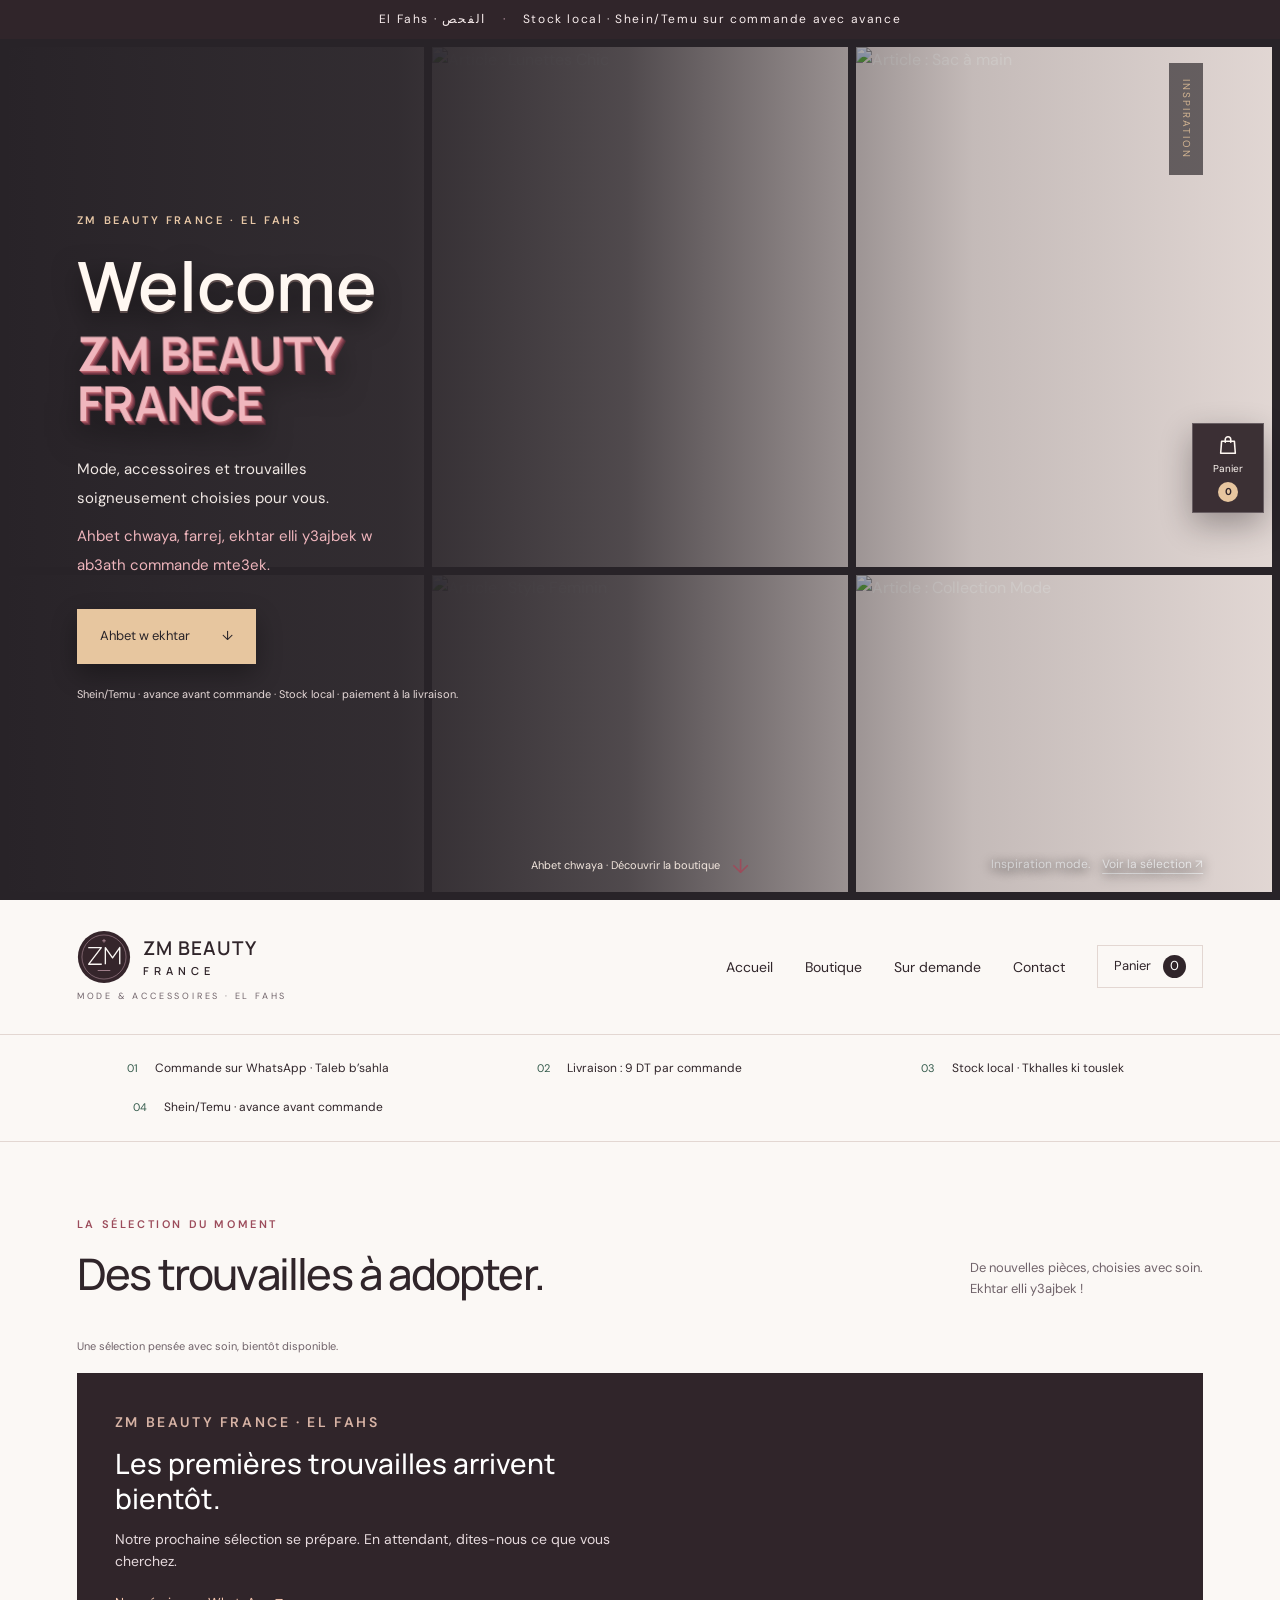
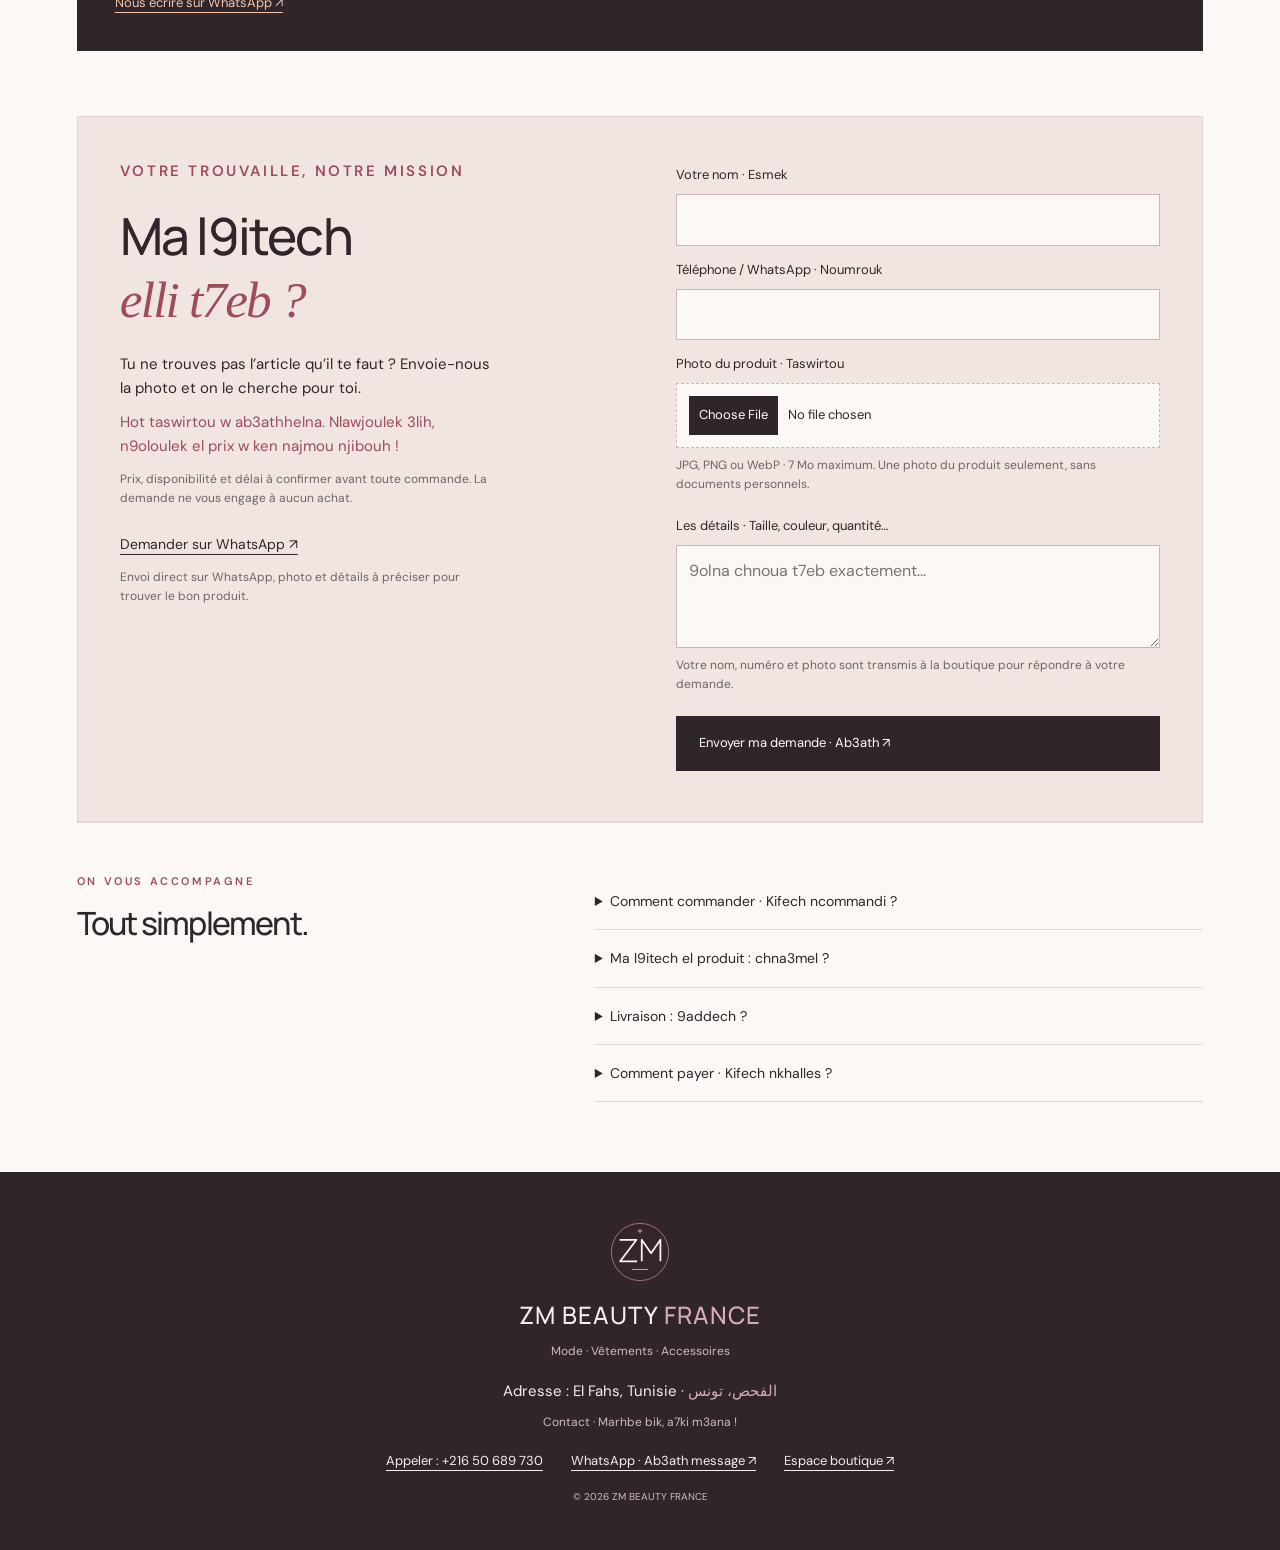
==== commit 04db331a: "Revise website content for local stock and ordering Updated the website description and announcement" ====
--- a/index.html
+++ b/index.html
@@ -4,13 +4,13 @@
     <meta charset="UTF-8">
     <meta name="viewport" content="width=device-width, initial-scale=1.0">
     <title>ZM BEAUTY FRANCE</title>
-    <meta name="description" content="ZM BEAUTY FRANCE à El Fahs : une sélection de trouvailles mode et accessoires, commandes sur WhatsApp et paiement à la livraison.">
+    <meta name="description" content="ZM BEAUTY FRANCE à El Fahs : articles locaux, produits Shein et Temu sur commande avec avance, paiement à la livraison pour le stock local.">
     <link rel="icon" href="logo.svg" type="image/svg+xml">
     <link rel="stylesheet" href="style.css">
 </head>
 <body>
     <a class="skip-link" href="#produits">Aller à la boutique</a>
-    <div class="announcement">El Fahs · الفحص <span>·</span> Paiement à la livraison — Tkhalles ki touslek</div>
+    <div class="announcement">El Fahs · الفحص <span>·</span> Stock local · Shein/Temu sur commande avec avance</div>
 
     <section class="hero" id="accueil">
         <div>
@@ -21,7 +21,7 @@
                 <span class="darja-line">Ahbet chwaya, farrej, ekhtar elli y3ajbek w ab3ath commande mte3ek.</span>
             </p>
             <a href="#produits" class="shop-button">Ahbet w ekhtar <span aria-hidden="true">↓</span></a>
-            <p class="hero-note">Commande sur WhatsApp · Tkhalles ki touslek.</p>
+            <p class="hero-note">Shein/Temu · avance avant commande · Stock local · paiement à la livraison.</p>
         </div>
         <div class="hero-visual">
             <div class="hero-film" id="heroFilm" role="img" aria-label="Montage animé d’inspiration ZM BEAUTY FRANCE"></div>
@@ -46,8 +46,9 @@
 
     <div class="service-strip scroll-reveal" aria-label="Informations de commande">
         <p><span>01</span> Commande sur WhatsApp · Taleb b’sahla</p>
-        <p><span>02</span> Livraison : 8 DT par commande</p>
-        <p><span>03</span> Tkhalles ki touslek</p>
+        <p><span>02</span> Livraison : 9 DT par commande</p>
+        <p><span>03</span> Stock local · Tkhalles ki touslek</p>
+        <p><span>04</span> Shein/Temu · avance avant commande</p>
     </div>
 
     <main id="produits">
@@ -106,11 +107,11 @@
             <p class="eyebrow">VOTRE SÉLECTION</p>
             <h2>Le panier.</h2>
             <div id="cart-items"></div>
-            <div class="totals"><p>Sous-total <span id="cart-subtotal">0,00 DT</span></p><p>Livraison <span id="cart-shipping">0,00 DT</span></p><h3>Total à payer <span id="cart-total">0,00 DT</span></h3></div>
+            <div class="totals"><p>Sous-total <span id="cart-subtotal">0,00 DT</span></p><p>Livraison <span id="cart-shipping">9,00 DT</span></p><h3>Total à payer <span id="cart-total">0,00 DT</span></h3></div>
             <button id="checkout-button" class="shop-button">
                 Préparer ma commande · Ncommandi ↗
             </button>
-            <p class="delivery-note">Paiement à la livraison · Commande confirmée avec la boutique sur WhatsApp.</p>
+            <p id="cart-payment-note" class="delivery-note">Paiement à la livraison · Commande confirmée avec la boutique sur WhatsApp.</p>
         </section>
 
         <section class="order-section" id="commande" hidden>
@@ -140,7 +141,7 @@
             <p id="order-message" role="status"></p>
         </section>
         </div>
-        <section class="faq scroll-reveal" aria-labelledby="faq-title"><div><p class="eyebrow">ON VOUS ACCOMPAGNE</p><h2 id="faq-title">Tout simplement.</h2></div><div class="faq-list"><details><summary>Comment commander · Kifech ncommandi ?</summary><p>Ajoutez vos articles au panier, renseignez vos coordonnées puis continuez sur WhatsApp. Ab3ath el message bech n2akdoulek el disponibilité w el commande.</p></details><details><summary>Ma l9itech el produit : chna3mel ?</summary><p>Dans « Sur demande », envoyez une photo et votre numéro. Nlawjoulek 3lih w nraj3oulek bel prix w el disponibilité. Aucun achat n’est confirmé sans votre accord.</p></details><details><summary>Livraison : 9addech ?</summary><p>La livraison coûte 8 DT par commande. Ce montant apparaît dans votre panier avant de continuer sur WhatsApp. Les modalités et délais sont à confirmer avec la boutique.</p></details><details><summary>Comment payer · Kifech nkhalles ?</summary><p>Tkhalles ki touslek el commande : paiement à la livraison. Tous les prix sont en dinars tunisiens (DT).</p></details></div></section>
+        <section class="faq scroll-reveal" aria-labelledby="faq-title"><div><p class="eyebrow">ON VOUS ACCOMPAGNE</p><h2 id="faq-title">Tout simplement.</h2></div><div class="faq-list"><details><summary>Comment commander · Kifech ncommandi ?</summary><p>Ajoutez vos articles au panier, renseignez vos coordonnées puis continuez sur WhatsApp. Ab3ath el message bech n2akdoulek el disponibilité w el commande.</p></details><details><summary>Ma l9itech el produit : chna3mel ?</summary><p>Dans « Sur demande », envoyez une photo et votre numéro. Nlawjoulek 3lih w nraj3oulek bel prix w el disponibilité. Aucun achat n’est confirmé sans votre accord.</p></details><details><summary>Livraison : 9addech ?</summary><p>La livraison coûte 8 DT par commande. Ce montant apparaît dans votre panier avant de continuer sur WhatsApp. Les modalités et délais sont à confirmer avec la boutique.</p></details><details><summary>Comment payer · Kifech nkhalles ?</summary><p>Stock local : paiement à la livraison. Les articles Shein et Temu sont commandés après une avance, confirmée sur WhatsApp avant la commande. Tous les prix sont en dinars tunisiens (DT).</p></details></div></section>
     </main>
 
     <footer id="contact" class="scroll-reveal">
